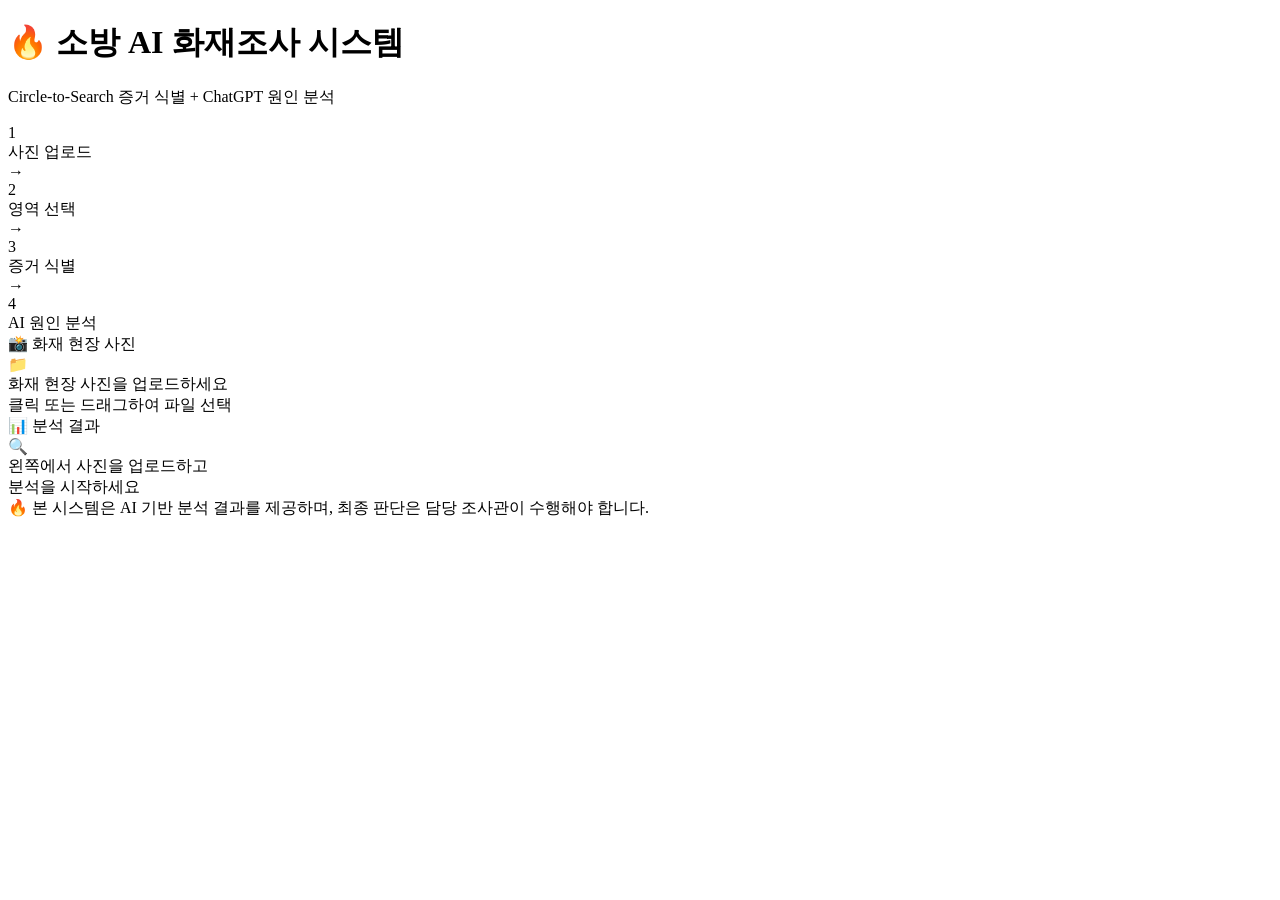
==== web-service/templates/index.html @ 99b2aad0 "Initial commit: Fire Investigation AI System v1.0.0 - Circle-to-Search 증거 식별 기능 - ChatGPT 기반 화재 원인 분" ====
<!DOCTYPE html>
<html lang="ko">
<head>
    <meta charset="UTF-8">
    <meta name="viewport" content="width=device-width, initial-scale=1.0">
    <title>🔥 소방 AI 화재조사 시스템</title>
    <link rel="stylesheet" href="/static/style.css">
</head>
<body>
    <div class="header">
        <h1>🔥 소방 AI 화재조사 시스템</h1>
        <p>Circle-to-Search 증거 식별 + ChatGPT 원인 분석</p>
    </div>
    
    <div class="container">
        <!-- 단계 표시 -->
        <div class="steps">
            <div class="step active" data-step="1">
                <div class="step-number">1</div>
                <div class="step-title">사진 업로드</div>
            </div>
            <div class="step-arrow">→</div>
            <div class="step" data-step="2">
                <div class="step-number">2</div>
                <div class="step-title">영역 선택</div>
            </div>
            <div class="step-arrow">→</div>
            <div class="step" data-step="3">
                <div class="step-number">3</div>
                <div class="step-title">증거 식별</div>
            </div>
            <div class="step-arrow">→</div>
            <div class="step" data-step="4">
                <div class="step-number">4</div>
                <div class="step-title">AI 원인 분석</div>
            </div>
        </div>
        
        <div class="main-content">
            <!-- 왼쪽: 이미지 및 캔버스 -->
            <div class="left-panel">
                <div class="panel-title">📸 화재 현장 사진</div>
                
                <!-- 업로드 전 -->
                <div id="uploadZone" class="upload-zone">
                    <div class="upload-icon">📁</div>
                    <div class="upload-text">화재 현장 사진을 업로드하세요</div>
                    <div class="upload-hint">클릭 또는 드래그하여 파일 선택</div>
                    <input type="file" id="fileInput" accept="image/*" hidden>
                </div>
                
                <!-- 업로드 후 -->
                <div id="imageZone" class="image-zone" style="display: none;">
                    <div class="canvas-wrapper">
                        <img id="sourceImage" alt="화재 현장">
                        <canvas id="drawCanvas"></canvas>
                    </div>
                    <div class="canvas-hint">🖱️ 마우스로 관심 영역을 드래그하여 선택하세요</div>
                </div>
                
                <!-- 버튼 영역 -->
                <div id="actionButtons" class="action-buttons" style="display: none;">
                    <button id="resetBtn" class="btn btn-secondary">🔄 다시 선택</button>
                    <button id="analyzeBtn" class="btn btn-primary">🔍 증거 식별 분석</button>
                </div>
            </div>
            
            <!-- 오른쪽: 분석 결과 -->
            <div class="right-panel">
                <div class="panel-title">📊 분석 결과</div>
                
                <!-- 초기 상태 -->
                <div id="initialState" class="initial-state">
                    <div class="state-icon">🔍</div>
                    <div class="state-text">왼쪽에서 사진을 업로드하고<br>분석을 시작하세요</div>
                </div>
                
                <!-- 로딩 -->
                <div id="loadingState" class="loading-state" style="display: none;">
                    <div class="spinner"></div>
                    <div class="loading-text">AI가 분석 중입니다...</div>
                </div>
                
                <!-- 증거 식별 결과 -->
                <div id="evidenceResult" class="result-box" style="display: none;">
                    <div class="result-header">
                        <span class="result-icon">📋</span>
                        <span class="result-title">증거물 식별 결과</span>
                    </div>
                    <div id="evidenceList" class="evidence-list"></div>
                </div>
                
                <!-- AI 분석 결과 -->
                <div id="analysisResult" class="result-box" style="display: none;">
                    <div class="result-header">
                        <span class="result-icon">🔥</span>
                        <span class="result-title">AI 화재 원인 분석</span>
                    </div>
                    <div id="analysisContent" class="analysis-content"></div>
                </div>
                
                <!-- 보고서 -->
                <div id="reportSection" class="report-section" style="display: none;">
                    <button id="reportBtn" class="btn btn-report">📝 조사보고서 생성</button>
                    <div id="reportResult" class="report-content" style="display: none;"></div>
                </div>
            </div>
        </div>
        
        <div class="footer-note">
            🔥 본 시스템은 AI 기반 분석 결과를 제공하며, 최종 판단은 담당 조사관이 수행해야 합니다.
        </div>
    </div>
    
    <script src="/static/app.js"></script>
</body>
</html>
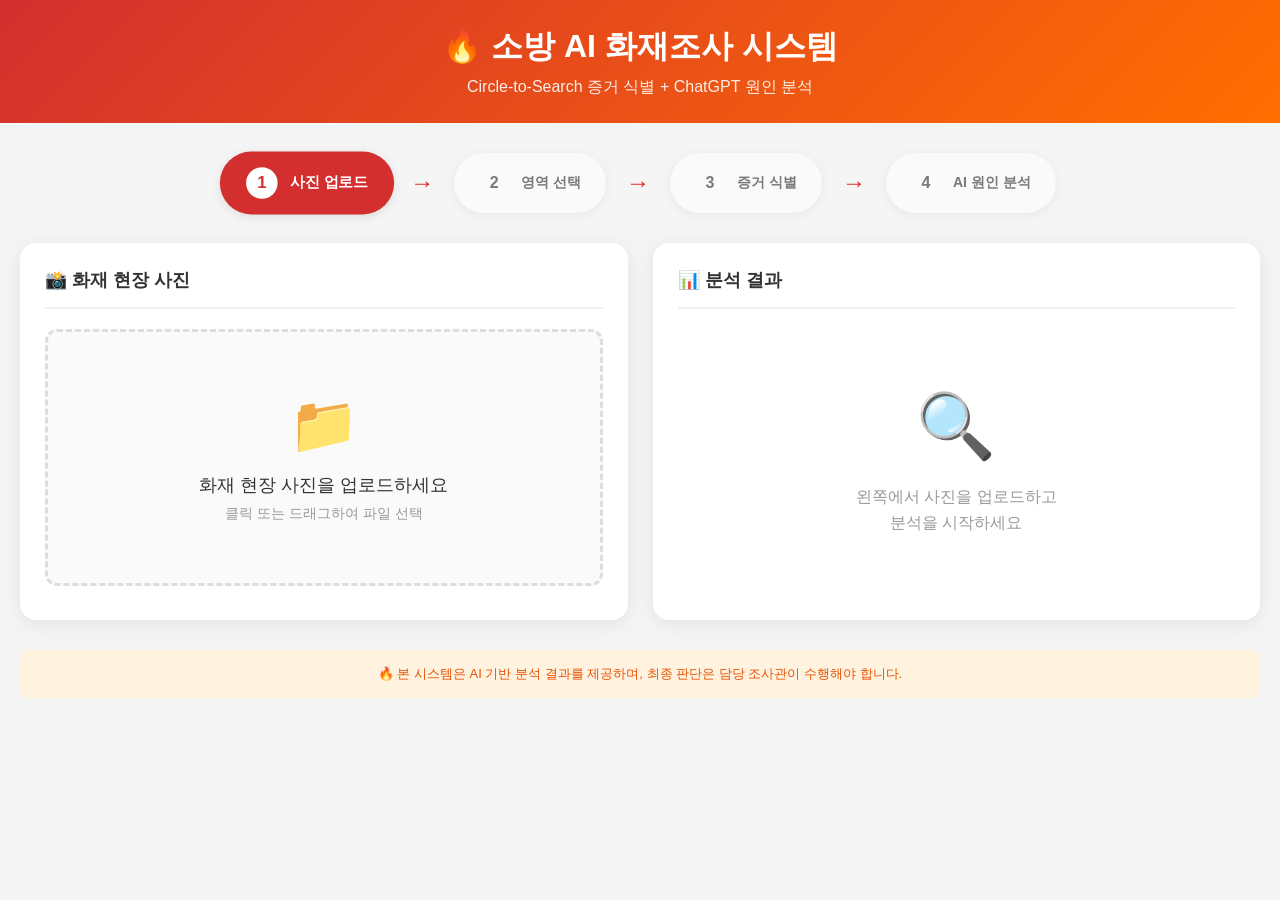
==== commit 2895c132: "docs: 소방본부 제출용 화면 자료 추가 (7장 캡처 + README) - 01_main_screen.png: 메인 화면 - 02_image_uploaded.png: 이미지 업로" ====
--- a/web-service/templates/index.html
+++ b/web-service/templates/index.html
@@ -4,7 +4,280 @@
     <meta charset="UTF-8">
     <meta name="viewport" content="width=device-width, initial-scale=1.0">
     <title>🔥 소방 AI 화재조사 시스템</title>
-    <link rel="stylesheet" href="/static/style.css">
+    <style>
+        * { margin: 0; padding: 0; box-sizing: border-box; }
+        body {
+            font-family: -apple-system, BlinkMacSystemFont, 'Segoe UI', Roboto, sans-serif;
+            background: #f5f5f5;
+            min-height: 100vh;
+        }
+        .header {
+            background: linear-gradient(135deg, #d32f2f 0%, #ff6f00 100%);
+            color: white;
+            padding: 25px 40px;
+            text-align: center;
+        }
+        .header h1 { font-size: 32px; margin-bottom: 8px; }
+        .header p { opacity: 0.9; font-size: 16px; }
+        .container {
+            max-width: 1400px;
+            margin: 0 auto;
+            padding: 30px 20px;
+        }
+        .steps {
+            display: flex;
+            justify-content: center;
+            align-items: center;
+            gap: 20px;
+            margin-bottom: 30px;
+            flex-wrap: wrap;
+        }
+        .step {
+            display: flex;
+            align-items: center;
+            gap: 12px;
+            padding: 15px 25px;
+            background: white;
+            border-radius: 50px;
+            box-shadow: 0 2px 10px rgba(0,0,0,0.1);
+            opacity: 0.5;
+            transition: all 0.3s;
+        }
+        .step.active {
+            opacity: 1;
+            background: #d32f2f;
+            color: white;
+            transform: scale(1.05);
+        }
+        .step-number {
+            width: 30px;
+            height: 30px;
+            background: rgba(255,255,255,0.3);
+            border-radius: 50%;
+            display: flex;
+            align-items: center;
+            justify-content: center;
+            font-weight: bold;
+        }
+        .step.active .step-number {
+            background: white;
+            color: #d32f2f;
+        }
+        .step-title { font-size: 14px; font-weight: 600; }
+        .step-arrow { font-size: 24px; color: #d32f2f; }
+        .main-content {
+            display: grid;
+            grid-template-columns: 1fr 1fr;
+            gap: 25px;
+        }
+        @media (max-width: 1024px) {
+            .main-content { grid-template-columns: 1fr; }
+        }
+        .left-panel, .right-panel {
+            background: white;
+            border-radius: 16px;
+            padding: 25px;
+            box-shadow: 0 4px 20px rgba(0,0,0,0.08);
+        }
+        .panel-title {
+            font-size: 18px;
+            font-weight: 600;
+            color: #333;
+            margin-bottom: 20px;
+            padding-bottom: 15px;
+            border-bottom: 2px solid #f0f0f0;
+        }
+        .upload-zone {
+            border: 3px dashed #ddd;
+            border-radius: 12px;
+            padding: 60px 40px;
+            text-align: center;
+            background: #fafafa;
+            cursor: pointer;
+            transition: all 0.3s;
+        }
+        .upload-zone:hover {
+            border-color: #d32f2f;
+            background: #fff5f5;
+        }
+        .upload-icon { font-size: 56px; margin-bottom: 15px; }
+        .upload-text { font-size: 18px; color: #333; margin-bottom: 8px; }
+        .upload-hint { font-size: 14px; color: #999; }
+        .image-zone {
+            display: none;
+            flex-direction: column;
+            align-items: center;
+        }
+        .canvas-wrapper {
+            position: relative;
+            display: inline-block;
+            max-width: 100%;
+            border-radius: 8px;
+            overflow: hidden;
+            box-shadow: 0 4px 15px rgba(0,0,0,0.1);
+        }
+        #sourceImage { max-width: 100%; display: block; }
+        #drawCanvas {
+            position: absolute;
+            top: 0;
+            left: 0;
+            cursor: crosshair;
+        }
+        .canvas-hint {
+            margin-top: 15px;
+            padding: 10px 20px;
+            background: #e3f2fd;
+            color: #1976d2;
+            border-radius: 20px;
+            font-size: 14px;
+        }
+        .action-buttons {
+            display: none;
+            gap: 12px;
+            margin-top: 20px;
+        }
+        .btn {
+            flex: 1;
+            padding: 14px 24px;
+            border: none;
+            border-radius: 8px;
+            font-size: 15px;
+            font-weight: 600;
+            cursor: pointer;
+            transition: all 0.3s;
+        }
+        .btn-primary {
+            background: #d32f2f;
+            color: white;
+        }
+        .btn-primary:hover { background: #b71c1c; }
+        .btn-secondary {
+            background: #f5f5f5;
+            color: #666;
+            border: 2px solid #ddd;
+        }
+        .btn-secondary:hover {
+            border-color: #d32f2f;
+            color: #d32f2f;
+        }
+        .btn:disabled {
+            opacity: 0.5;
+            cursor: not-allowed;
+        }
+        .initial-state {
+            text-align: center;
+            padding: 60px 20px;
+            color: #999;
+        }
+        .state-icon { font-size: 64px; margin-bottom: 20px; }
+        .state-text { font-size: 16px; line-height: 1.6; }
+        .loading-state {
+            display: none;
+            text-align: center;
+            padding: 60px 20px;
+        }
+        .spinner {
+            width: 50px;
+            height: 50px;
+            border: 4px solid #f3f3f3;
+            border-top: 4px solid #d32f2f;
+            border-radius: 50%;
+            animation: spin 1s linear infinite;
+            margin: 0 auto 20px;
+        }
+        @keyframes spin {
+            0% { transform: rotate(0deg); }
+            100% { transform: rotate(360deg); }
+        }
+        .loading-text { color: #666; font-size: 16px; }
+        .result-box {
+            display: none;
+            background: #f8f9fa;
+            border-radius: 12px;
+            padding: 20px;
+            margin-bottom: 20px;
+        }
+        .result-header {
+            display: flex;
+            align-items: center;
+            gap: 10px;
+            margin-bottom: 15px;
+            padding-bottom: 15px;
+            border-bottom: 2px solid #e0e0e0;
+        }
+        .result-icon { font-size: 24px; }
+        .result-title { font-size: 18px; font-weight: 600; color: #333; }
+        .evidence-item {
+            background: white;
+            padding: 16px;
+            border-radius: 8px;
+            margin-bottom: 12px;
+            border-left: 4px solid #d32f2f;
+            box-shadow: 0 2px 5px rgba(0,0,0,0.05);
+        }
+        .evidence-header {
+            display: flex;
+            justify-content: space-between;
+            align-items: center;
+            margin-bottom: 10px;
+        }
+        .evidence-type { font-size: 16px; font-weight: 600; color: #333; }
+        .confidence-badge {
+            padding: 4px 12px;
+            border-radius: 20px;
+            font-size: 12px;
+            font-weight: 600;
+        }
+        .confidence-high { background: #e8f5e9; color: #2e7d32; }
+        .confidence-medium { background: #fff3e0; color: #ef6c00; }
+        .evidence-details {
+            display: grid;
+            grid-template-columns: 1fr 1fr;
+            gap: 10px;
+            font-size: 14px;
+        }
+        .evidence-detail { display: flex; flex-direction: column; }
+        .detail-label { color: #999; font-size: 12px; margin-bottom: 2px; }
+        .detail-value { color: #333; }
+        .analysis-content { line-height: 1.8; color: #333; }
+        .analysis-content h4 {
+            color: #d32f2f;
+            margin: 20px 0 10px 0;
+            font-size: 16px;
+        }
+        .analysis-content ul { margin-left: 20px; margin-bottom: 15px; }
+        .analysis-content li { margin-bottom: 8px; }
+        .analysis-content strong { color: #d32f2f; }
+        .report-section { display: none; margin-top: 20px; }
+        .btn-report {
+            background: #ff6f00;
+            color: white;
+            width: 100%;
+        }
+        .btn-report:hover { background: #e65100; }
+        .report-content {
+            display: none;
+            background: white;
+            border: 1px solid #e0e0e0;
+            border-radius: 8px;
+            padding: 20px;
+            margin-top: 15px;
+            font-size: 14px;
+            line-height: 1.8;
+            white-space: pre-wrap;
+            max-height: 500px;
+            overflow-y: auto;
+        }
+        .footer-note {
+            margin-top: 30px;
+            padding: 15px;
+            background: #fff3e0;
+            border-radius: 8px;
+            text-align: center;
+            color: #e65100;
+            font-size: 13px;
+        }
+    </style>
 </head>
 <body>
     <div class="header">
@@ -13,7 +286,6 @@
     </div>
     
     <div class="container">
-        <!-- 단계 표시 -->
         <div class="steps">
             <div class="step active" data-step="1">
                 <div class="step-number">1</div>
@@ -37,20 +309,16 @@
         </div>
         
         <div class="main-content">
-            <!-- 왼쪽: 이미지 및 캔버스 -->
             <div class="left-panel">
                 <div class="panel-title">📸 화재 현장 사진</div>
                 
-                <!-- 업로드 전 -->
                 <div id="uploadZone" class="upload-zone">
                     <div class="upload-icon">📁</div>
                     <div class="upload-text">화재 현장 사진을 업로드하세요</div>
                     <div class="upload-hint">클릭 또는 드래그하여 파일 선택</div>
-                    <input type="file" id="fileInput" accept="image/*" hidden>
                 </div>
                 
-                <!-- 업로드 후 -->
-                <div id="imageZone" class="image-zone" style="display: none;">
+                <div id="imageZone" class="image-zone">
                     <div class="canvas-wrapper">
                         <img id="sourceImage" alt="화재 현장">
                         <canvas id="drawCanvas"></canvas>
@@ -58,40 +326,34 @@
                     <div class="canvas-hint">🖱️ 마우스로 관심 영역을 드래그하여 선택하세요</div>
                 </div>
                 
-                <!-- 버튼 영역 -->
-                <div id="actionButtons" class="action-buttons" style="display: none;">
+                <div id="actionButtons" class="action-buttons">
                     <button id="resetBtn" class="btn btn-secondary">🔄 다시 선택</button>
                     <button id="analyzeBtn" class="btn btn-primary">🔍 증거 식별 분석</button>
                 </div>
             </div>
             
-            <!-- 오른쪽: 분석 결과 -->
             <div class="right-panel">
                 <div class="panel-title">📊 분석 결과</div>
                 
-                <!-- 초기 상태 -->
                 <div id="initialState" class="initial-state">
                     <div class="state-icon">🔍</div>
                     <div class="state-text">왼쪽에서 사진을 업로드하고<br>분석을 시작하세요</div>
                 </div>
                 
-                <!-- 로딩 -->
-                <div id="loadingState" class="loading-state" style="display: none;">
+                <div id="loadingState" class="loading-state">
                     <div class="spinner"></div>
                     <div class="loading-text">AI가 분석 중입니다...</div>
                 </div>
                 
-                <!-- 증거 식별 결과 -->
-                <div id="evidenceResult" class="result-box" style="display: none;">
+                <div id="evidenceResult" class="result-box">
                     <div class="result-header">
                         <span class="result-icon">📋</span>
                         <span class="result-title">증거물 식별 결과</span>
                     </div>
-                    <div id="evidenceList" class="evidence-list"></div>
+                    <div id="evidenceList"></div>
                 </div>
                 
-                <!-- AI 분석 결과 -->
-                <div id="analysisResult" class="result-box" style="display: none;">
+                <div id="analysisResult" class="result-box">
                     <div class="result-header">
                         <span class="result-icon">🔥</span>
                         <span class="result-title">AI 화재 원인 분석</span>
@@ -99,10 +361,9 @@
                     <div id="analysisContent" class="analysis-content"></div>
                 </div>
                 
-                <!-- 보고서 -->
-                <div id="reportSection" class="report-section" style="display: none;">
+                <div id="reportSection" class="report-section">
                     <button id="reportBtn" class="btn btn-report">📝 조사보고서 생성</button>
-                    <div id="reportResult" class="report-content" style="display: none;"></div>
+                    <div id="reportResult" class="report-content"></div>
                 </div>
             </div>
         </div>
@@ -112,6 +373,598 @@
         </div>
     </div>
     
-    <script src="/static/app.js"></script>
+    <!-- 파일 입력 (숨김) -->
+    <input type="file" id="fileInput" accept="image/*" style="display: none;">
+    
+    <script>
+        // 전역 상태
+        const state = {
+            currentImage: null,
+            isDrawing: false,
+            startX: 0,
+            startY: 0,
+            selectedArea: null,
+            canvas: null,
+            ctx: null
+        };
+
+        // DOM 요소 참조
+        const elements = {};
+        
+        // API 기본 URL 설정
+        const API_BASE = window.location.origin;
+
+        // 페이지 로드 완료 후 초기화
+        document.addEventListener('DOMContentLoaded', function() {
+            console.log('[INIT] 페이지 로드 완료, 초기화 시작');
+            
+            // DOM 요소 캐싱
+            elements.uploadZone = document.getElementById('uploadZone');
+            elements.fileInput = document.getElementById('fileInput');
+            elements.imageZone = document.getElementById('imageZone');
+            elements.sourceImage = document.getElementById('sourceImage');
+            elements.drawCanvas = document.getElementById('drawCanvas');
+            elements.actionButtons = document.getElementById('actionButtons');
+            elements.resetBtn = document.getElementById('resetBtn');
+            elements.analyzeBtn = document.getElementById('analyzeBtn');
+            elements.initialState = document.getElementById('initialState');
+            elements.loadingState = document.getElementById('loadingState');
+            elements.evidenceResult = document.getElementById('evidenceResult');
+            elements.evidenceList = document.getElementById('evidenceList');
+            elements.analysisResult = document.getElementById('analysisResult');
+            elements.analysisContent = document.getElementById('analysisContent');
+            elements.reportSection = document.getElementById('reportSection');
+            elements.reportBtn = document.getElementById('reportBtn');
+            elements.reportResult = document.getElementById('reportResult');
+            
+            // 요소 확인 로그
+            console.log('[INIT] uploadZone:', elements.uploadZone ? 'OK' : 'NULL');
+            console.log('[INIT] fileInput:', elements.fileInput ? 'OK' : 'NULL');
+            
+            // 이벤트 리스너 등록
+            initEventListeners();
+            
+            console.log('[INIT] 초기화 완료');
+        });
+
+        function initEventListeners() {
+            // 업로드 영역 클릭
+            if (elements.uploadZone) {
+                elements.uploadZone.addEventListener('click', function(e) {
+                    console.log('[EVENT] 업로드 영역 클릭');
+                    e.preventDefault();
+                    e.stopPropagation();
+                    
+                    if (elements.fileInput) {
+                        elements.fileInput.click();
+                    } else {
+                        console.error('[ERROR] fileInput 요소를 찾을 수 없음');
+                    }
+                });
+            }
+            
+            // 파일 선택 변경
+            if (elements.fileInput) {
+                elements.fileInput.addEventListener('change', function(e) {
+                    console.log('[EVENT] 파일 선택:', e.target.files);
+                    if (e.target.files && e.target.files[0]) {
+                        handleFile(e.target.files[0]);
+                    }
+                });
+            }
+            
+            // 드래그 앤 드롭
+            if (elements.uploadZone) {
+                elements.uploadZone.addEventListener('dragover', function(e) {
+                    e.preventDefault();
+                    e.stopPropagation();
+                    this.style.borderColor = '#d32f2f';
+                    this.style.background = '#fff5f5';
+                });
+                
+                elements.uploadZone.addEventListener('dragleave', function(e) {
+                    e.preventDefault();
+                    this.style.borderColor = '#ddd';
+                    this.style.background = '#fafafa';
+                });
+                
+                elements.uploadZone.addEventListener('drop', function(e) {
+                    e.preventDefault();
+                    e.stopPropagation();
+                    this.style.borderColor = '#ddd';
+                    this.style.background = '#fafafa';
+                    
+                    const files = e.dataTransfer.files;
+                    if (files && files.length > 0) {
+                        handleFile(files[0]);
+                    }
+                });
+            }
+            
+            // 버튼 이벤트
+            if (elements.resetBtn) {
+                elements.resetBtn.addEventListener('click', resetAll);
+            }
+            if (elements.analyzeBtn) {
+                elements.analyzeBtn.addEventListener('click', analyzeEvidence);
+            }
+            if (elements.reportBtn) {
+                elements.reportBtn.addEventListener('click', generateReport);
+            }
+        }
+
+        function handleFile(file) {
+            console.log('[FILE] 처리 시작:', file.name, file.type);
+            
+            if (!file.type.startsWith('image/')) {
+                alert('이미지 파일만 업로드 가능합니다.');
+                return;
+            }
+            
+            const reader = new FileReader();
+            reader.onload = function(e) {
+                console.log('[FILE] FileReader 로드 완료');
+                state.currentImage = new Image();
+                state.currentImage.onload = displayImage;
+                state.currentImage.src = e.target.result;
+            };
+            reader.onerror = function(e) {
+                console.error('[FILE] FileReader 오류:', e);
+                alert('파일 읽기 오류');
+            };
+            reader.readAsDataURL(file);
+        }
+
+        function displayImage() {
+            console.log('[DISPLAY] 이미지 표시 시작');
+            
+            // UI 전환
+            elements.uploadZone.style.display = 'none';
+            elements.imageZone.style.display = 'flex';
+            elements.actionButtons.style.display = 'flex';
+            
+            // 이미지 설정
+            elements.sourceImage.src = state.currentImage.src;
+            
+            // 캔버스 설정
+            state.canvas = elements.drawCanvas;
+            state.canvas.width = state.currentImage.width;
+            state.canvas.height = state.currentImage.height;
+            
+            // 반응형 크기 조정
+            const maxWidth = elements.imageZone.clientWidth - 50;
+            const scale = Math.min(1, maxWidth / state.currentImage.width);
+            const displayWidth = state.currentImage.width * scale;
+            const displayHeight = state.currentImage.height * scale;
+            
+            elements.sourceImage.style.width = displayWidth + 'px';
+            elements.sourceImage.style.height = displayHeight + 'px';
+            state.canvas.style.width = displayWidth + 'px';
+            state.canvas.style.height = displayHeight + 'px';
+            
+            state.ctx = state.canvas.getContext('2d');
+            
+            // 캔버스 이벤트 설정
+            setupCanvasEvents();
+            
+            // 단계 업데이트
+            updateStep(2);
+            
+            console.log('[DISPLAY] 이미지 표시 완료');
+        }
+
+        function setupCanvasEvents() {
+            console.log('[CANVAS] 이벤트 설정');
+            
+            state.canvas.addEventListener('mousedown', onMouseDown);
+            state.canvas.addEventListener('mousemove', onMouseMove);
+            state.canvas.addEventListener('mouseup', onMouseUp);
+            state.canvas.addEventListener('mouseleave', onMouseUp);
+        }
+
+        function onMouseDown(e) {
+            state.isDrawing = true;
+            const rect = state.canvas.getBoundingClientRect();
+            const scaleX = state.canvas.width / rect.width;
+            const scaleY = state.canvas.height / rect.height;
+            state.startX = (e.clientX - rect.left) * scaleX;
+            state.startY = (e.clientY - rect.top) * scaleY;
+        }
+
+        function onMouseMove(e) {
+            if (!state.isDrawing) return;
+            
+            const rect = state.canvas.getBoundingClientRect();
+            const scaleX = state.canvas.width / rect.width;
+            const scaleY = state.canvas.height / rect.height;
+            const currentX = (e.clientX - rect.left) * scaleX;
+            const currentY = (e.clientY - rect.top) * scaleY;
+            
+            // 캔버스 초기화
+            state.ctx.clearRect(0, 0, state.canvas.width, state.canvas.height);
+            
+            // 원 그리기
+            const radius = Math.sqrt(
+                Math.pow(currentX - state.startX, 2) + 
+                Math.pow(currentY - state.startY, 2)
+            );
+            
+            state.ctx.beginPath();
+            state.ctx.arc(state.startX, state.startY, radius, 0, 2 * Math.PI);
+            state.ctx.strokeStyle = '#d32f2f';
+            state.ctx.lineWidth = 4;
+            state.ctx.stroke();
+            state.ctx.fillStyle = 'rgba(211, 47, 47, 0.2)';
+            state.ctx.fill();
+            
+            // 중심점
+            state.ctx.beginPath();
+            state.ctx.arc(state.startX, state.startY, 6, 0, 2 * Math.PI);
+            state.ctx.fillStyle = '#d32f2f';
+            state.ctx.fill();
+        }
+
+        function onMouseUp(e) {
+            if (!state.isDrawing) return;
+            state.isDrawing = false;
+            
+            const rect = state.canvas.getBoundingClientRect();
+            const scaleX = state.canvas.width / rect.width;
+            const scaleY = state.canvas.height / rect.height;
+            const endX = (e.clientX - rect.left) * scaleX;
+            const endY = (e.clientY - rect.top) * scaleY;
+            
+            const radius = Math.sqrt(
+                Math.pow(endX - state.startX, 2) + 
+                Math.pow(endY - state.startY, 2)
+            );
+            
+            state.selectedArea = {
+                centerX: state.startX / state.canvas.width,
+                centerY: state.startY / state.canvas.height,
+                radius: radius / Math.max(state.canvas.width, state.canvas.height)
+            };
+            
+            console.log('[CANVAS] 선택 영역:', state.selectedArea);
+        }
+
+        function resetCanvas() {
+            console.log('[RESET] 캔버스 초기화');
+            state.selectedArea = null;
+            if (state.ctx) {
+                state.ctx.clearRect(0, 0, state.canvas.width, state.canvas.height);
+            }
+        }
+
+        function resetAll() {
+            console.log('[RESET] 전체 초기화');
+            // 상태 초기화
+            state.selectedArea = null;
+            state.currentImage = null;
+            
+            // 캔버스 초기화
+            if (state.ctx) {
+                state.ctx.clearRect(0, 0, state.canvas.width, state.canvas.height);
+            }
+            
+            // UI 초기화 - 업로드 영역 다시 보이기
+            elements.uploadZone.style.display = 'flex';
+            elements.imageZone.style.display = 'none';
+            elements.actionButtons.style.display = 'none';
+            
+            // 결과 패널 초기화
+            elements.initialState.style.display = 'block';
+            elements.loadingState.style.display = 'none';
+            elements.evidenceResult.style.display = 'none';
+            elements.analysisResult.style.display = 'none';
+            elements.reportSection.style.display = 'none';
+            
+            // 파일 input 초기화
+            elements.fileInput.value = '';
+            
+            // 단계 표시 초기화
+            updateStep(1);
+            
+            console.log('[RESET] 전체 초기화 완료');
+        }
+
+        async function analyzeEvidence() {
+            console.log('[ANALYZE] 분석 시작');
+            
+            // UI 상태 변경
+            elements.initialState.style.display = 'none';
+            elements.loadingState.style.display = 'block';
+            elements.evidenceResult.style.display = 'none';
+            elements.analysisResult.style.display = 'none';
+            elements.reportSection.style.display = 'none';
+            
+            elements.analyzeBtn.disabled = true;
+            elements.analyzeBtn.textContent = '⏳ 분석 중...';
+            
+            // API 호출 (1.5초 지연으로 로딩 효과)
+            await new Promise(r => setTimeout(r, 1500));
+            
+            // 증거 데이터
+            const evidenceData = {
+                objects: [
+                    {
+                        type: '전열기',
+                        shape: '원통형 가열 장치',
+                        material: '금속 + 세라믹',
+                        purpose: '액체 가열용',
+                        confidence: 0.92
+                    },
+                    {
+                        type: '전원 케이블',
+                        shape: '코일 형태',
+                        material: '구리 + PVC 절연체',
+                        purpose: '전력 공급',
+                        confidence: 0.88
+                    },
+                    {
+                        type: '연소 흔적',
+                        shape: '불규칙한 탄화 패턴',
+                        material: '탄화 물질',
+                        purpose: '화재 확산 증거',
+                        confidence: 0.95
+                    }
+                ]
+            };
+            
+            // 증거 결과 표시
+            displayEvidence(evidenceData);
+            
+            // AI 분석
+            await performAIAnalysis();
+            
+            elements.analyzeBtn.disabled = false;
+            elements.analyzeBtn.textContent = '🔍 증거 식별 분석';
+            
+            console.log('[ANALYZE] 분석 완료');
+        }
+
+        function displayEvidence(data) {
+            elements.loadingState.style.display = 'none';
+            elements.evidenceResult.style.display = 'block';
+            
+            let html = '';
+            data.objects.forEach((obj, i) => {
+                const badgeClass = obj.confidence >= 0.9 ? 'confidence-high' : 'confidence-medium';
+                html += `
+                    <div class="evidence-item">
+                        <div class="evidence-header">
+                            <span class="evidence-type">${i+1}. ${obj.type}</span>
+                            <span class="confidence-badge ${badgeClass}">신뢰도: ${(obj.confidence*100).toFixed(0)}%</span>
+                        </div>
+                        <div class="evidence-details">
+                            <div class="evidence-detail">
+                                <span class="detail-label">형상</span>
+                                <span class="detail-value">${obj.shape}</span>
+                            </div>
+                            <div class="evidence-detail">
+                                <span class="detail-label">재질</span>
+                                <span class="detail-value">${obj.material}</span>
+                            </div>
+                            <div class="evidence-detail" style="grid-column: 1/-1;">
+                                <span class="detail-label">용도</span>
+                                <span class="detail-value">${obj.purpose}</span>
+                            </div>
+                        </div>
+                    </div>
+                `;
+            });
+            
+            elements.evidenceList.innerHTML = html;
+            updateStep(3);
+        }
+
+        async function performAIAnalysis() {
+            console.log('[AI] GPT-4 분석 시작');
+            
+            try {
+                const response = await fetch(`${API_BASE}/api/ai-analysis`, {
+                    method: 'POST',
+                    headers: {
+                        'Content-Type': 'application/json',
+                    },
+                    body: JSON.stringify({
+                        evidence: {
+                            objects: [
+                                {
+                                    type: '전열기',
+                                    shape: '원통형 가열 장치',
+                                    material: '금속 + 세라믹',
+                                    purpose: '액체 가열용',
+                                    confidence: 0.92
+                                },
+                                {
+                                    type: '전원 케이블',
+                                    shape: '코일 형태',
+                                    material: '구리 + PVC 절연체',
+                                    purpose: '전력 공급',
+                                    confidence: 0.88
+                                },
+                                {
+                                    type: '연소 흔적',
+                                    shape: '불규칙한 탄화 패턴',
+                                    material: '탄화 물질',
+                                    purpose: '화재 확산 증거',
+                                    confidence: 0.95
+                                }
+                            ]
+                        },
+                        selected_area: state.selectedArea
+                    })
+                });
+                
+                const data = await response.json();
+                console.log('[AI] GPT-4 응답:', data);
+                
+                if (data.status === 'success') {
+                    elements.analysisResult.style.display = 'block';
+                    elements.analysisContent.innerHTML = data.analysis;
+                    elements.reportSection.style.display = 'block';
+                    
+                    // API 응답 표시
+                    const apiInfo = document.createElement('div');
+                    apiInfo.style.cssText = 'margin-top: 15px; padding: 10px; background: #e8f5e9; border-radius: 8px; font-size: 12px; color: #2e7d32;';
+                    apiInfo.innerHTML = `✅ GPT-4 실제 분석 완료 (${new Date(data.timestamp).toLocaleTimeString()})`;
+                    elements.analysisContent.appendChild(apiInfo);
+                    
+                    updateStep(4);
+                    return;
+                }
+            } catch (error) {
+                console.error('[AI] API 오류:', error);
+            }
+            
+            // API 실패 시 Mock 결과
+            console.log('[AI] Mock 결과 사용');
+            const analysisHTML = `
+                <h4>🔍 분석 개요</h4>
+                <p>제공된 현장 사진과 증거물 식별 결과를 바탕으로 <strong>전기적 요인</strong>에 의한 화재로 추정됩니다.</p>
+                
+                <h4>📊 감지된 주요 증거</h4>
+                <ul>
+                    <li>전열기 (신뢰도: 92%) - 과열 흔적 관찰</li>
+                    <li>전원 케이블 (신뢰도: 88%) - 절연체 손상</li>
+                    <li>연소 흔적 (신뢰도: 95%) - V자형 연소 패턴</li>
+                </ul>
+                
+                <h4>🔥 발화지점 추정</h4>
+                <p>전열기 본체와 전원 케이블 연결 부위 근처로 추정됩니다.</p>
+                
+                <h4>⚠️ 화재 원인 분석</h4>
+                <p>AI 분석 결과, 다음과 같은 원인이 가능성이 높습니다:</p>
+                <ul>
+                    <li><strong>전열기 과부하</strong>: 정격 용량 이상의 과부하 사용</li>
+                    <li><strong>전원 케이블 단선</strong>: 반복적 구부림으로 인한 단선</li>
+                    <li><strong>열전달</strong>: 주변 가연물과의 접촉으로 인한 점화</li>
+                </ul>
+                
+                <h4>📝 권장 사항</h4>
+                <ul>
+                    <li>전열기 정격 전압 및 용량 확인</li>
+                    <li>케이블 및 플러그 교체 권장</li>
+                    <li>주변 가연물 정리 및 안전거리 확보</li>
+                </ul>
+                
+                <p style="color: #666; font-size: 12px; margin-top: 20px;">
+                    * 본 분석은 ChatGPT AI 기반 추론 결과이며, 최종 판단은 담당 조사관이 수행해야 합니다.
+                </p>
+            `;
+            
+            elements.analysisResult.style.display = 'block';
+            elements.analysisContent.innerHTML = analysisHTML;
+            elements.reportSection.style.display = 'block';
+            updateStep(4);
+        }
+
+        async function generateReport() {
+            elements.reportBtn.disabled = true;
+            elements.reportBtn.textContent = '⏳ 보고서 생성 중...';
+            
+            console.log('[AI] 보고서 생성 시작');
+            
+            try {
+                const analysisContent = elements.analysisContent.innerHTML || '';
+                const response = await fetch(`${API_BASE}/api/report`, {
+                    method: 'POST',
+                    headers: {
+                        'Content-Type': 'application/json',
+                    },
+                    body: JSON.stringify({
+                        evidence: {
+                            objects: [
+                                { type: '전열기', confidence: 0.92 },
+                                { type: '전원 케이블', confidence: 0.88 },
+                                { type: '연소 흔적', confidence: 0.95 }
+                            ]
+                        },
+                        analysis: analysisContent
+                    })
+                });
+                
+                const data = await response.json();
+                console.log('[AI] 보고서 응답:', data);
+                
+                if (data.status === 'success') {
+                    elements.reportResult.style.display = 'block';
+                    elements.reportResult.innerHTML = `
+                        <div style="white-space: pre-line; line-height: 1.8;">${data.report}</div>
+                        <div style="margin-top: 20px; padding: 10px; background: #e8f5e9; border-radius: 8px; font-size: 12px; color: #2e7d32;">
+                            ✅ GPT-4 실제 보고서 생성 (${new Date(data.timestamp).toLocaleTimeString()})
+                        </div>
+                    `;
+                    
+                    updateStep(5);
+                } else {
+                    throw new Error(data.message || '보고서 생성 실패');
+                }
+            } catch (error) {
+                console.error('[AI] 보고서 API 오류:', error);
+                // Mock 결과 폼백
+                const mockReport = `화재조사 보고서
+
+■ 사건 개요
+- 사걸번호: FIRE-2024-001A
+- 발생일시: 2024년 4월 6일
+- 발생장소: 아파트 주방
+- 조사관: 화재조사관
+
+■ 현장 상황
+싱크대 인근에서 화재가 발생하였으며, 주변 전열기 및 전원 케이블에서 
+심각한 전기적 손상이 관찰되었습니다.
+
+■ 증거 수집
+1. 현장 사진 (3장) - 연소 흔적 및 증거물 촬영
+2. 증거물 식별 결과:
+   - 전열기 (형상: 원통형, 재질: 금속+세라믹)
+   - 전원 케이블 (재질: 구리+PVC, 손상 상태)
+   - 연소 흔적 (V자형 패턴)
+
+■ AI 분석 결과
+Circle-to-Search 기반 증거 분석 및 ChatGPT AI 원인 추론 결과,
+전기적 요인에 의한 화재로 추정됩니다.
+
+주요 원인:
+1. 전열기 과부하 또는 과열
+2. 전원 케이블 단선
+3. 주변 가연물과의 접촉
+
+■ 결론
+본 화재는 전기적 요인으로 인한 발화로 추정되며, 
+전열기 및 전원 케이블의 정상적인 사용 관리가 필요합니다.
+
+■ 조치 사항
+1. 전열기 정격 확인 및 교체
+2. 전원 케이블 교체
+3. 주변 가연물 정리
+
+작성일: 2024년 4월 6일
+AI 분석 시스템 v1.0 / 담당 조사관`;
+                elements.reportResult.style.display = 'block';
+                elements.reportResult.innerHTML = `
+                    <div style="white-space: pre-line; line-height: 1.8;">${mockReport}</div>
+                    <div style="margin-top: 20px; padding: 10px; background: #fff3e0; border-radius: 8px; font-size: 12px; color: #e65100;">
+                        ⚠️ API 연결 없음 - Mock 보고서 표시
+                    </div>
+                `;
+            }
+            
+            elements.reportBtn.disabled = false;
+            elements.reportBtn.textContent = '📝 조사보고서 생성';
+        }
+
+        function updateStep(step) {
+            document.querySelectorAll('.step').forEach((el, idx) => {
+                if (idx < step) {
+                    el.classList.add('active');
+                } else {
+                    el.classList.remove('active');
+                }
+            });
+        }
+    </script>
 </body>
 </html>
